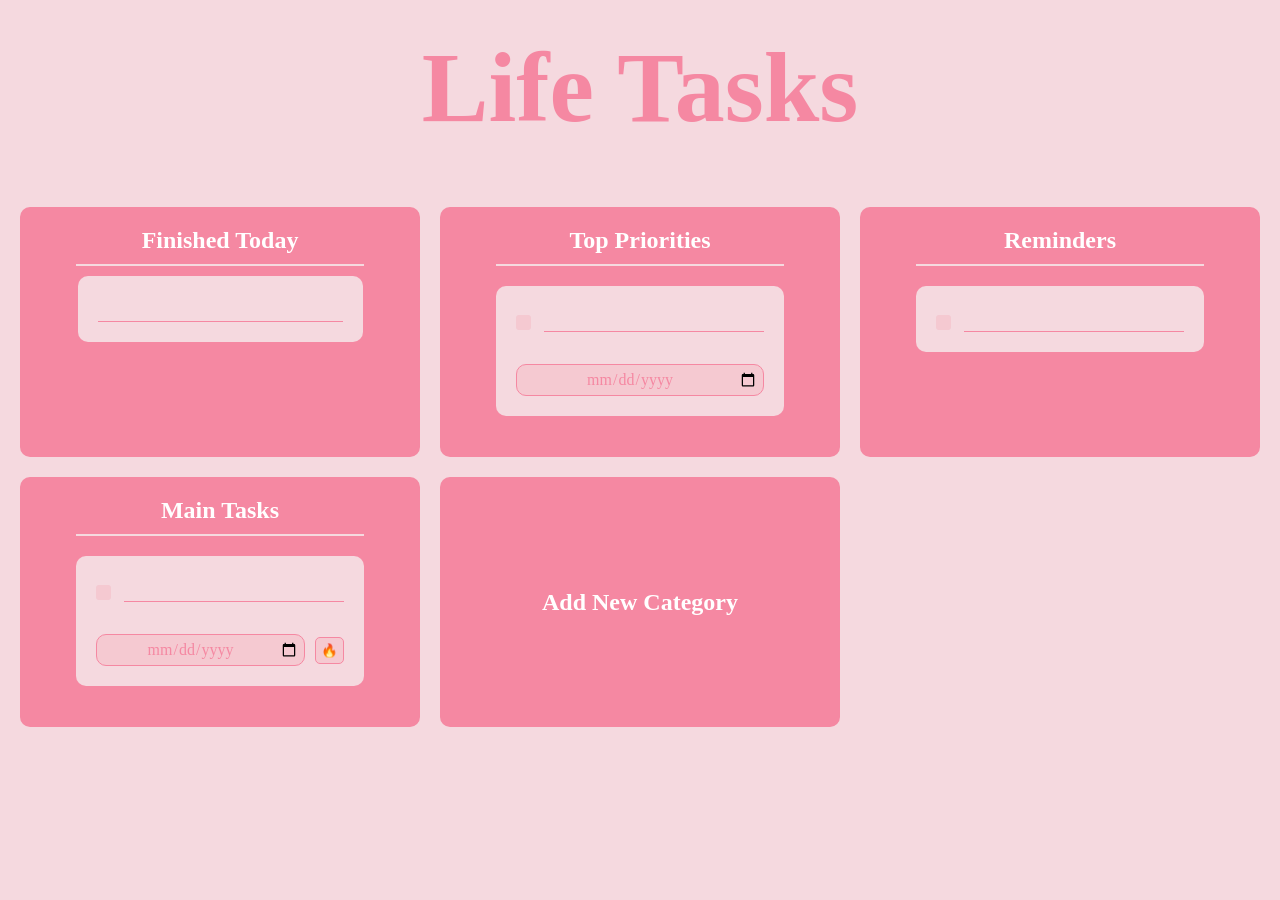
==== New/index.html @ c89b9123 "Initial Commit" ====
<!DOCTYPE html>
<html>
    <head>
        <meta charset="UTF-8">
        <meta name="viewport" content="width=device-width, initial-scale=1.0">
        <link rel="stylesheet" href="style.css">
        <title>To-Do List App</title>
    </head>
    <body>
        <header>
            <h1>Life Tasks</h1>
            <hr>
        </header>
        <main class="grid-container">
            <div class="finished">
                <h2>Finished Today</h2>
                <hr>
                <div class="finished-container">
                    <div class="task-item">
                        <div class="task-item-content">
                            <input type="text">
                        </div>
                    </div>
                </div>
            </div>
            <div class="priorities">
                <h2>Top Priorities</h2>
                <hr>
                <div class="priorities-container">
                    <div class="task-item">
                        <div class="task-item-content">
                            <label class="custom-checkbox">
                                <input type="checkbox" class="priority-item-completed">
                                <span class="checkmark"></span>
                            </label>
                            <input type="text">
                        </div>
                        <div class="task-item-metadata">
                            <input type="date" class="task-date">
                        </div>
                    </div>
                </div>
            </div>
            <div class="reminders">
                <h2>Reminders</h2>
                <hr>
                <div class="reminder-container">
                    <div class="task-item">
                        <div class="task-item-content">
                            <label class="custom-checkbox">
                                <input type="checkbox" class="priority-item-completed">
                                <span class="checkmark"></span>
                            </label>
                            <input type="text">
                        </div>
                    </div>
                </div>
            </div>
            <div class="category-tasks">
                <h2>Main Tasks</h2>
                <hr>
                <div class="tasks-container">
                    <div class="task-item">
                        <div class="task-item-content">
                            <label class="custom-checkbox">
                                <input type="checkbox" class="priority-item-completed">
                                <span class="checkmark"></span>
                            </label>
                            <input type="text">
                        </div>
                        <div class="task-item-metadata">
                            <input type="date" class="task-date">
                            <input type="button" class="priority-button" value="🔥">
                        </div>
                    </div>
                </div>
            </div>
            <div class="add-category">
                <h2>Add New Category</h2>
            </div>
        </main>
    </body>
</html>
---- New/style.css ----
@import url('https://fonts.cdnfonts.com/css/vividly');

:root {
    --primary-color: #F5D9DF;
    --secondary-color: #F588A2;
    --ternary-color: #F5C9D1;
    --text-color: white;
    --font-main: 'Vividly', serif;
}

/*Body */

* {
    margin: 0;
    padding: 0;
    box-sizing: border-box;
}

body {
    font-family: var(--font-main);
    background-color: var(--primary-color);
    color: var(--text-color);
    font-size: medium;
}

/*Header */
header {
    margin: 10px;
    padding: 10px;
}

header h1 {
    color: var(--secondary-color);
    font-size: 100px;
    text-align: center;
    margin-top: 10px;
}

/*Main */
main {
    display: grid;
    grid-template-columns: 1fr;
    gap: 20px; 
    padding: 20px;
}
.grid-container {
    display: grid;
    grid-template-columns: 1fr;
    gap: 20px; 
    padding: 20px;
    width: 100%;
}

@media (min-width: 600px) {
  .grid-container {
    grid-template-columns: repeat(2, 1fr);
  }
}

@media (min-width: 900px) {
  .grid-container {
    grid-template-columns: repeat(3, 1fr);
  }
}

/* 4. CLEAN UP THE CARDS */
main > div {
    background-color: var(--secondary-color);
    border-radius: 10px;
    padding: 20px;
    display: flex;
    flex-direction: column;
    align-items: center;
    justify-content: start;
    min-height: 250px; 
}

main > div:hover {
    transform: scale(1.02);
}

/*Task Container */
.tasks-container, .priorities-container, .reminder-container {
    width: 80%;
    display: flex;
    flex-direction: column;
    gap: 10px;
    padding: 10px 0;
    box-sizing: border-box;
}

.task-item {
    display: flex;
    flex-direction: row;
    flex-wrap: wrap;
    justify-content: space-between;
    align-items: center; 
    width: 100%;
    gap: 12px;
    border-radius: 10px;
    padding: 10px;
    color: var(--secondary-color);
    background-color: var(--primary-color);
    box-sizing: border-box;
}

.task-item-content {
    display: flex;
    flex-direction: row;
    align-items: flex-end;
    justify-content: baseline;
    gap: 8px;
    flex: 1 1 150px;
    padding: 10px;
}

input[type="text"] {
    appearance: none;
    border: none;
    border-bottom: 1px solid var(--secondary-color);
    background-color: var(--primary-color);
    padding-bottom: 2px;
    padding-left: 5px;
    width: 100%;
    font-family: var(--font-main);
    font-size: 20px;
    color: var(--secondary-color);
}

input[type="text"]:focus{
    outline:none;
}

.task-item input[type="checkbox"]:hover, .task-item input[type="button"]:hover{
    opacity: 0.8;
}

.task-item-metadata {
    display: flex;
    flex-direction: row;
    align-items: center;
    justify-content: flex-end;
    gap: 10px;
    padding: 10px;
    flex: 1 1 150px;
    min-width: 140px;
}

.task-date {
    background-color: var(--ternary-color);
    border: 1px solid var(--secondary-color);
    border-radius: 10px;
    color: var(--secondary-color);
    font-family: var(--font-main);
    font-size: 16px;
    padding: 5px;
    text-align: center;
    width: 100%;
}

.task-item-metadata input[type="button"] {
    appearance: none;
    background-color: var(--ternary-color);
    border: 1px solid var(--secondary-color);
    border-radius: 5px;
    padding: 5px;
    align-content: center;
    justify-content: center;
}

/*Add Category Box */

.add-category {
    justify-content: center;
    align-items: center;
}

.add-category:hover {
    opacity: 0.8;
    transform: scale(1.02);
}

/* Container for the checkbox */
.custom-checkbox {
  display: inline-block;  
  position: relative;
  padding-left: 20px;        
  cursor: pointer;
  font-size: 18px;
  user-select: none;
  height: 15px;             
}

.custom-checkbox input {
  position: absolute;
  opacity: 0;
  cursor: pointer;
  height: 0;
  width: 0;
}

.checkmark {
  position: absolute;
  bottom: 2px;              
  left: 0;
  height: 15px;
  width: 15px;
  background-color: var(--ternary-color); 
  border: 1px solid transparent; /* Hidden default border prevents the layout from "jumping" on hover */
  border-radius: 3px;            /* Slightly reduced radius to look natural on a 15px box */
  transition: background 0.2s ease, border-color 0.2s ease;
  box-sizing: border-box;        /* Keeps the 15px size strict, even with borders */
}

.custom-checkbox:hover input:not(:checked) ~ .checkmark {
  border-color: var(--secondary-color); /* Just change the color, border width is already set above */
}

.custom-checkbox input:checked ~ .checkmark {
  background-color: var(--ternary-color); 
}

.checkmark:after {
  content: "";
  position: absolute;
  display: none;
  left: 3.5px;
  top: 0.15px;
  width: 4px;
  height: 8px;
  border: solid white;        
  border-width: 0 2px 2px 0;  
  transform: rotate(45deg);
}

.custom-checkbox input:checked ~ .checkmark:after {
  display: block;
}

hr {
    width: 80%;
    border: none;
    border-top: 2px solid var(--primary-color);
    margin: 10px;
}
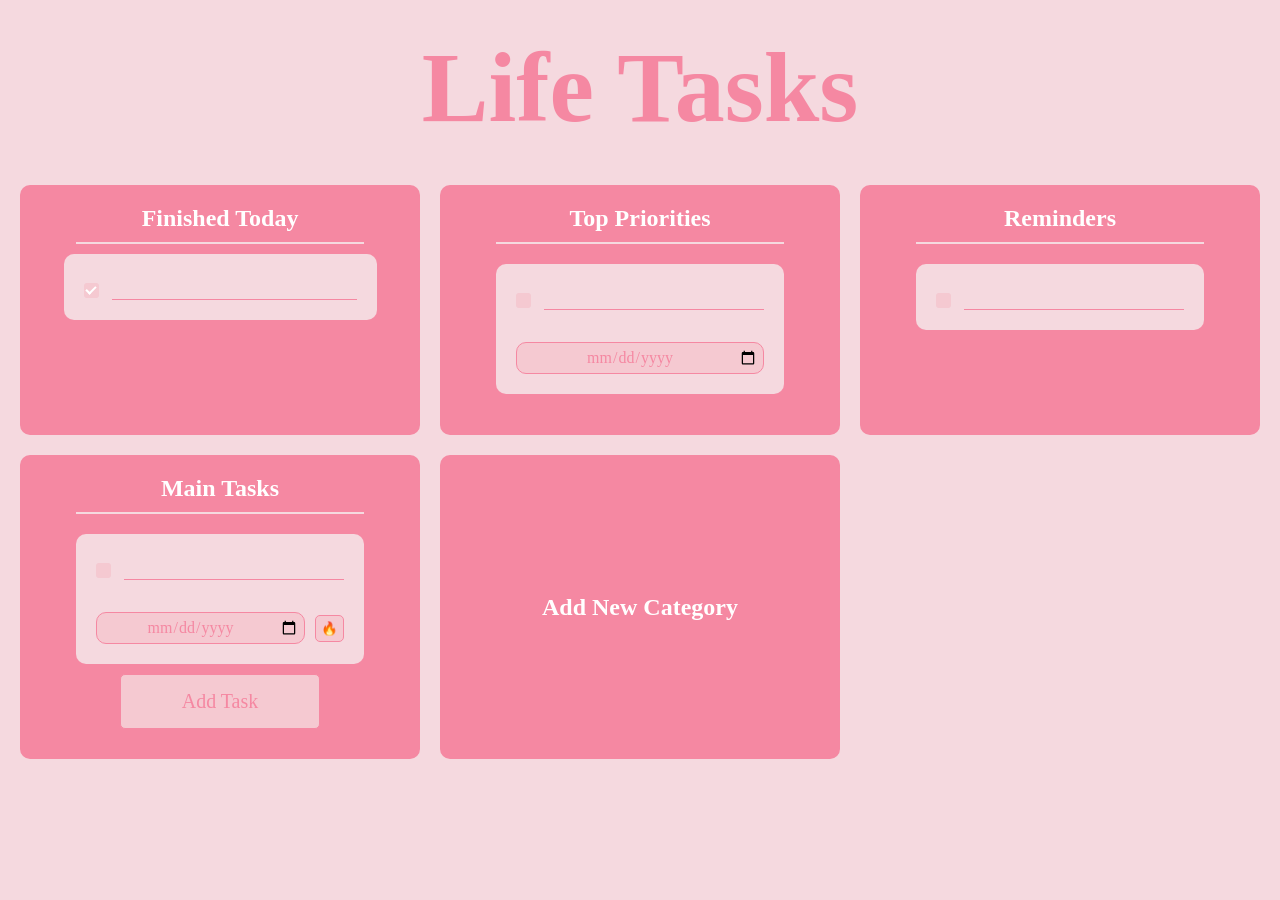
==== commit 13bd2795: "Added Add Task Button" ====
--- a/New/index.html
+++ b/New/index.html
@@ -9,7 +9,6 @@
     <body>
         <header>
             <h1>Life Tasks</h1>
-            <hr>
         </header>
         <main class="grid-container">
             <div class="finished">
@@ -18,6 +17,10 @@
                 <div class="finished-container">
                     <div class="task-item">
                         <div class="task-item-content">
+                            <label class="custom-checkbox">
+                                <input type="checkbox" class="task-item-completed" checked="checked">
+                                <span class="checkmark"></span>
+                            </label>
                             <input type="text">
                         </div>
                     </div>
@@ -30,7 +33,7 @@
                     <div class="task-item">
                         <div class="task-item-content">
                             <label class="custom-checkbox">
-                                <input type="checkbox" class="priority-item-completed">
+                                <input type="checkbox" class="task-item-completed">
                                 <span class="checkmark"></span>
                             </label>
                             <input type="text">
@@ -48,7 +51,7 @@
                     <div class="task-item">
                         <div class="task-item-content">
                             <label class="custom-checkbox">
-                                <input type="checkbox" class="priority-item-completed">
+                                <input type="checkbox" class="task-item-completed">
                                 <span class="checkmark"></span>
                             </label>
                             <input type="text">
@@ -63,7 +66,7 @@
                     <div class="task-item">
                         <div class="task-item-content">
                             <label class="custom-checkbox">
-                                <input type="checkbox" class="priority-item-completed">
+                                <input type="checkbox" class="task-item-completed">
                                 <span class="checkmark"></span>
                             </label>
                             <input type="text">
@@ -73,6 +76,9 @@
                             <input type="button" class="priority-button" value="🔥">
                         </div>
                     </div>
+                    <div class="add-task">
+                        <input type="button" value="Add Task">
+                    </div>
                 </div>
             </div>
             <div class="add-category">
--- a/New/style.css
+++ b/New/style.css
@@ -84,6 +84,7 @@
     width: 80%;
     display: flex;
     flex-direction: column;
+    align-items: center;
     gap: 10px;
     padding: 10px 0;
     box-sizing: border-box;
@@ -131,8 +132,8 @@
     outline:none;
 }
 
-.task-item input[type="checkbox"]:hover, .task-item input[type="button"]:hover{
-    opacity: 0.8;
+.task-item input[type="checkbox"]:hover, .task-item input[type="button"]:hover, .task-item-metadata input[type="date"]:hover{
+    opacity: 0.7;
 }
 
 .task-item-metadata {
@@ -158,14 +159,25 @@
     width: 100%;
 }
 
-.task-item-metadata input[type="button"] {
+.task-item-metadata input[type="button"], .add-task input[type="button"]{
     appearance: none;
     background-color: var(--ternary-color);
     border: 1px solid var(--secondary-color);
     border-radius: 5px;
     padding: 5px;
-    align-content: center;
-    justify-content: center;
+}
+
+.add-task input[type="button"] {
+    padding: 15px;
+    width: 200px;
+    font-family: var(--font-main);
+    font-size: 20px;
+    color: var(--secondary-color);
+    text-align: center;
+}
+
+.task-item-metadata input[type="date"]:focus {
+    outline: none;
 }
 
 /*Add Category Box */
